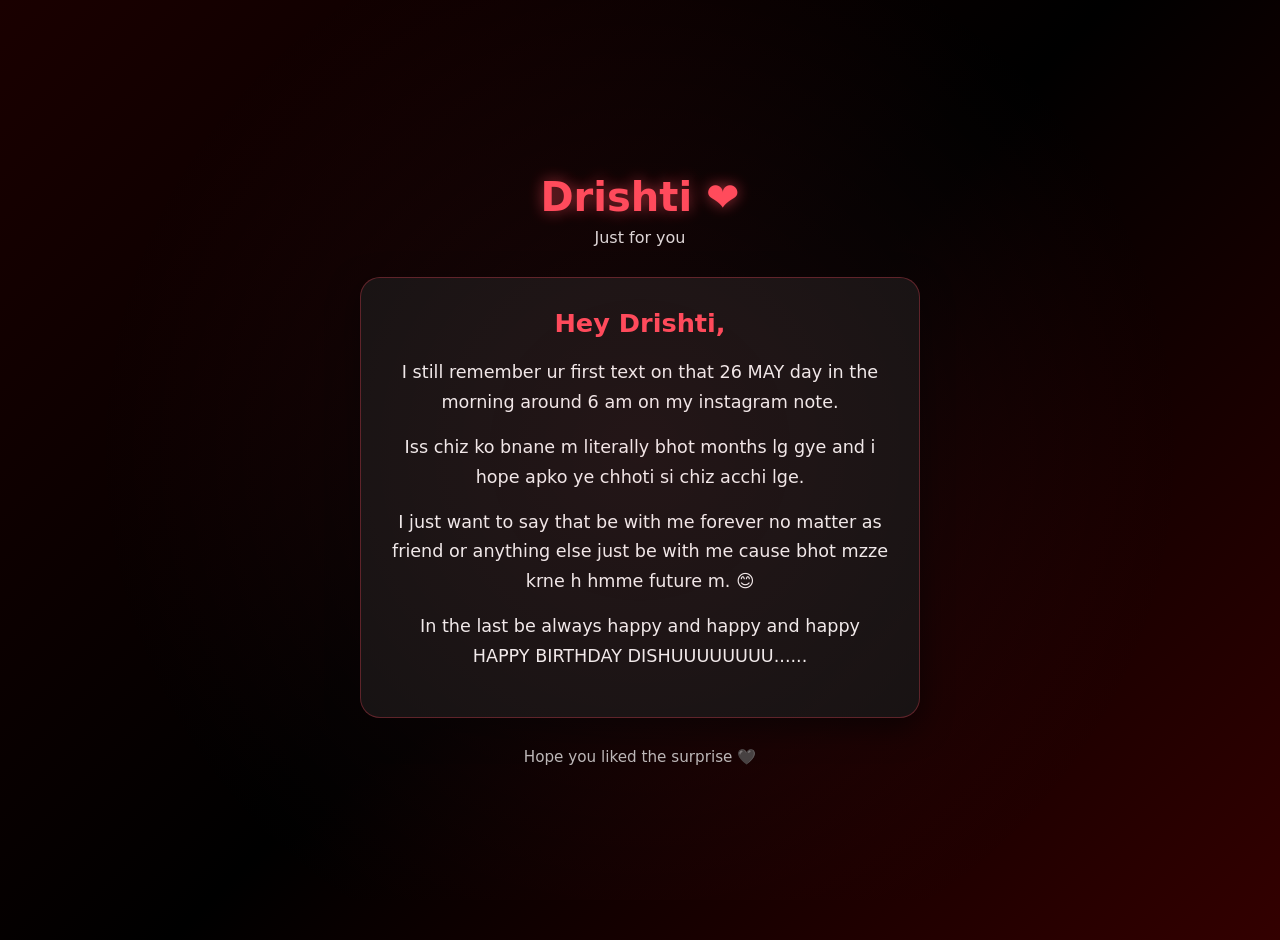
==== special.html @ 06cab968 "Add files via upload" ====
<!DOCTYPE html>
<html lang="en">
<head>
  <meta charset="UTF-8" />
  <meta name="viewport" content="width=device-width, initial-scale=1.0" />
  <title>For Drishti</title>
  <link rel="stylesheet" href="style.css" />
</head>
<body>
  <div class="background-overlay"></div>
  
  <div class="special-container">
    <header class="special-header">
      <h1>Drishti ❤️</h1>
      <p class="special-subtitle">Just for you</p>
    </header>
    
    <section class="special-message">
      <h2>Hey Drishti,</h2>
      <div class="message-lines">
        <!-- EDIT THESE LINES WITH YOUR WORDS -->
        <p>I still remember ur first text on that 26 MAY day in the morning around 6 am on my instagram note.</p>
        <p>Iss chiz ko bnane m literally bhot months lg gye and i hope apko ye chhoti si chiz acchi lge.</p>
        <p>I just want to say that be with me forever no matter as friend or anything else just be with me cause bhot mzze krne h hmme future m. 😊</p>
        <p>In the last be always happy and happy and happy
HAPPY BIRTHDAY DISHUUUUUUUU......</p>
      </div>
    </section>
    
    <footer class="special-footer">
      <p>Hope you liked the surprise 🖤</p>
    </footer>
  </div>
</body>
</html>
---- style.css ----
* {
  margin: 0;
  padding: 0;
  box-sizing: border-box;
}

body {
  font-family: system-ui, -apple-system, BlinkMacSystemFont, "Segoe UI", sans-serif;
  background: linear-gradient(135deg, #1a0000 0%, #000 50%, #330000 100%);
  color: #f5f5f5;
  min-height: 100vh;
  display: flex;
  justify-content: center;
  padding: 20px;
  position: relative;
}

/* Softer red overlay */
.background-overlay {
  position: fixed;
  inset: 0;
  background: radial-gradient(circle at center, rgba(255, 75, 92, 0.08), transparent 70%);
  pointer-events: none;
  z-index: 0;
}

.container {
  max-width: 900px;
  width: 100%;
  position: relative;
  z-index: 1;
}

/* Main heading - softer glow */
.main-header {
  text-align: center;
  margin-bottom: 24px;
}

.main-header h1 {
  font-size: 1.9rem;
  line-height: 1.3;
  color: #ff4b5c;
  text-shadow: 0 0 8px rgba(255, 75, 92, 0.4); /* Reduced glow */
}

.subtitle {
  margin-top: 8px;
  font-size: 0.95rem;
  color: #dddddd;
}

/* Cards - subtle borders */
.card {
  background: rgba(20, 20, 20, 0.95);
  border-radius: 18px;
  padding: 18px 20px;
  border: 1px solid rgba(255, 75, 92, 0.2); /* Less intense border */
  box-shadow: 0 4px 20px rgba(0, 0, 0, 0.6);
  margin-bottom: 22px;
}

.card h2 {
  font-size: 1.4rem;
  margin-bottom: 10px;
  color: #ff4b5c;
}

.card .message {
  font-size: 0.98rem;
  line-height: 1.5;
  color: #f1f1f1;
}

/* Photos */
.photos {
  margin-bottom: 22px;
}

.photos h2 {
  font-size: 1.25rem;
  margin-bottom: 10px;
  color: #ffb3b8;
}

.photo-grid {
  display: grid;
  grid-template-columns: repeat(auto-fit, minmax(130px, 1fr));
  gap: 12px;
}

.photo-item {
  position: relative;
  overflow: hidden;
  border-radius: 14px;
  border: 1px solid rgba(255, 75, 92, 0.3); /* Subtle border */
  box-shadow: 0 4px 12px rgba(0, 0, 0, 0.7);
}

.photo-item img {
  width: 100%;
  height: 100%;
  object-fit: cover;
  display: block;
  transition: transform 0.4s ease;
}

.photo-item:hover img {
  transform: scale(1.03);
}

/* Reasons */
.reasons {
  background: rgba(25, 25, 25, 0.95);
  border-radius: 16px;
  padding: 16px 18px;
  border: 1px solid rgba(255, 75, 92, 0.15); /* Very subtle */
  margin-bottom: 20px;
}

.reasons h2 {
  font-size: 1.2rem;
  margin-bottom: 8px;
  color: #ffb3b8;
}

.reasons ul {
  list-style: none;
}

.reasons li {
  font-size: 0.95rem;
  margin-bottom: 6px;
  padding-left: 14px;
  position: relative;
  color: #f3f3f3;
}

.reasons li::before {
  content: "•";
  position: absolute;
  left: 0;
  color: #ff4b5c;
}

.footer {
  text-align: center;
  font-size: 0.9rem;
  color: #bbbbbb;
  margin-bottom: 6px;
}

@media (max-width: 600px) {
  body {
    padding: 14px;
  }

  .main-header h1 {
    font-size: 1.4rem;
  }

  .card,
  .reasons {
    padding: 14px 13px;
  }
}/* Surprise Button */
.surprise-btn {
  text-align: center;
  margin-bottom: 24px;
}

.surprise-btn button {
  background: linear-gradient(45deg, #ff4b5c, #ff6b7a);
  color: white;
  border: none;
  padding: 12px 28px;
  font-size: 1.1rem;
  border-radius: 25px;
  cursor: pointer;
  box-shadow: 0 4px 15px rgba(255, 75, 92, 0.4);
  transition: all 0.3s ease;
}

.surprise-btn button:hover {
  transform: translateY(-2px);
  box-shadow: 0 6px 20px rgba(255, 75, 92, 0.6);
}

/* Surprise Page */
.surprise-container {
  min-height: 100vh;
  display: flex;
  flex-direction: column;
  justify-content: center;
  align-items: center;
  text-align: center;
  padding: 20px;
  background: linear-gradient(135deg, #ff4b5c, #000 70%);
}

.confetti {
  position: absolute;
  top: 0;
  left: 0;
  width: 100%;
  height: 100%;
  pointer-events: none;
  background: 
    radial-gradient(2px 2px at 20px 30px, #ffeb3b),
    radial-gradient(2px 2px at 40px 70px, #ffc107),
    radial-gradient(1px 1px at 90px 40px, #ff9800),
    radial-gradient(1px 1px at 130px 80px, #ffeb3b);
  animation: confetti-fall 3s linear infinite;
}

@keyframes confetti-fall {
  to { transform: translateY(100vh) rotate(720deg); }
}

.surprise-container h1 {
  font-size: 2.5rem;
  color: #fff;
  margin-bottom: 10px;
  text-shadow: 0 0 20px rgba(255, 255, 255, 0.8);
}

.surprise-text {
  font-size: 1.3rem;
  color: #ffebee;
  margin-bottom: 20px;
}

.close-btn {
  background: rgba(255, 255, 255, 0.2);
  color: white;
  border: 2px solid rgba(255, 255, 255, 0.5);
  padding: 12px 24px;
  font-size: 1rem;
  border-radius: 25px;
  cursor: pointer;
  backdrop-filter: blur(10px);
}

@media (max-width: 600px) {
  .surprise-container h1 { font-size: 2rem; }
}
/* Surprise Button */
.surprise-btn {
  text-align: center;
  margin-bottom: 24px;
}

.surprise-btn button {
  background: linear-gradient(45deg, #ff4b5c, #ff6b7a);
  color: white;
  border: none;
  padding: 12px 28px;
  font-size: 1.1rem;
  border-radius: 25px;
  cursor: pointer;
  box-shadow: 0 4px 15px rgba(255, 75, 92, 0.4);
  transition: all 0.3s ease;
}

.surprise-btn button:hover {
  transform: translateY(-2px);
  box-shadow: 0 6px 20px rgba(255, 75, 92, 0.6);
}

/* Cool Popup */
.surprise-popup {
  display: none;
  position: fixed;
  top: 0;
  left: 0;
  width: 100%;
  height: 100%;
  background: rgba(0, 0, 0, 0.9);
  z-index: 1000;
  justify-content: center;
  align-items: center;
  backdrop-filter: blur(5px);
}

.popup-content {
  background: linear-gradient(135deg, rgba(255, 75, 92, 0.95), rgba(0, 0, 0, 0.9));
  border-radius: 25px;
  padding: 40px 30px;
  text-align: center;
  max-width: 400px;
  width: 90%;
  box-shadow: 0 20px 40px rgba(255, 75, 92, 0.3);
  border: 2px solid rgba(255, 255, 255, 0.2);
  animation: popupSlide 0.4s ease-out;
}

@keyframes popupSlide {
  from {
    opacity: 0;
    transform: scale(0.7) translateY(-30px);
  }
  to {
    opacity: 1;
    transform: scale(1) translateY(0);
  }
}

.popup-content h1 {
  font-size: 2.2rem;
  color: #fff;
  margin-bottom: 15px;
  text-shadow: 0 0 15px rgba(255, 255, 255, 0.8);
}

.surprise-text {
  font-size: 1.2rem;
  color: #ffebee;
  margin-bottom: 15px;
}

.click-here-btn {
  background: linear-gradient(45deg, #ff4b5c, #ff6b7a);
  color: white;
  border: none;
  padding: 14px 30px;
  font-size: 1.1rem;
  border-radius: 30px;
  cursor: pointer;
  box-shadow: 0 6px 20px rgba(255, 75, 92, 0.4);
  transition: all 0.3s ease;
  font-weight: 600;
}

.click-here-btn:hover {
  transform: translateY(-3px);
  box-shadow: 0 8px 25px rgba(255, 75, 92, 0.6);
}

@media (max-width: 600px) {
  .popup-content {
    padding: 30px 20px;
    margin: 20px;
  }
  
  .popup-content h1 {
    font-size: 1.8rem;
  }
}
/* Add this to your existing CSS at the end */

/* Surprise Popup Photos */
.popup-photos {
  margin: 25px 0;
}

.popup-photos h3 {
  color: #ffb3b8;
  font-size: 1.1rem;
  margin-bottom: 15px;
}

.popup-photos .photo-grid {
  display: grid;
  grid-template-columns: repeat(auto-fit, minmax(100px, 1fr));
  gap: 10px;
}

.popup-photos .photo-item {
  border-radius: 12px;
  border: 1px solid rgba(255, 75, 92, 0.3);
  overflow: hidden;
  box-shadow: 0 4px 12px rgba(0, 0, 0, 0.7);
}

.popup-photos .photo-item img {
  width: 100%;
  height: 120px;
  object-fit: cover;
  transition: transform 0.3s ease;
}

.popup-photos .photo-item:hover img {
  transform: scale(1.05);
}

/* Rest of popup styles (keep from previous) */
.surprise-popup {
  display: none;
  position: fixed;
  top: 0;
  left: 0;
  width: 100%;
  height: 100%;
  background: rgba(0, 0, 0, 0.9);
  z-index: 1000;
  justify-content: center;
  align-items: center;
  backdrop-filter: blur(5px);
}

.popup-content {
  background: linear-gradient(135deg, rgba(255, 75, 92, 0.95), rgba(0, 0, 0, 0.9));
  border-radius: 25px;
  padding: 30px 25px;
  text-align: center;
  max-width: 450px;
  width: 90%;
  max-height: 85vh;
  overflow-y: auto;
  box-shadow: 0 20px 40px rgba(255, 75, 92, 0.3);
  border: 2px solid rgba(255, 255, 255, 0.2);
  animation: popupSlide 0.4s ease-out;
}

@keyframes popupSlide {
  from { opacity: 0; transform: scale(0.7) translateY(-30px); }
  to { opacity: 1; transform: scale(1) translateY(0); }
}

.popup-content h1 {
  font-size: 2.2rem;
  color: #fff;
  margin-bottom: 10px;
  text-shadow: 0 0 15px rgba(255, 255, 255, 0.8);
}

.surprise-text {
  font-size: 1.2rem;
  color: #ffebee;
  margin-bottom: 10px;
}

.click-here-btn {
  background: linear-gradient(45deg, #ff4b5c, #ff6b7a);
  color: white;
  border: none;
  padding: 14px 30px;
  font-size: 1.1rem;
  border-radius: 30px;
  cursor: pointer;
  box-shadow: 0 6px 20px rgba(255, 75, 92, 0.4);
  transition: all 0.3s ease;
  font-weight: 600;
  margin-top: 10px;
}

.click-here-btn:hover {
  transform: translateY(-3px);
  box-shadow: 0 8px 25px rgba(255, 75, 92, 0.6);
}

/* Button styles (keep from before) */
.surprise-btn {
  text-align: center;
  margin-bottom: 24px;
}

.surprise-btn button {
  background: linear-gradient(45deg, #ff4b5c, #ff6b7a);
  color: white;
  border: none;
  padding: 12px 28px;
  font-size: 1.1rem;
  border-radius: 25px;
  cursor: pointer;
  box-shadow: 0 4px 15px rgba(255, 75, 92, 0.4);
  transition: all 0.3s ease;
}

.surprise-btn button:hover {
  transform: translateY(-2px);
  box-shadow: 0 6px 20px rgba(255, 75, 92, 0.6);
}

@media (max-width: 600px) {
  .popup-content {
    padding: 25px 20px;
    margin: 15px;
  }
  
  .popup-content h1 { font-size: 1.8rem; }
  
  .popup-photos .photo-item img { height: 100px; }
}
/* Surprise Popup Photos */
.popup-photos {
  margin: 25px 0;
}

.popup-photos h3 {
  color: #ffb3b8;
  font-size: 1.1rem;
  margin-bottom: 15px;
}

.popup-photos .photo-grid {
  display: grid;
  grid-template-columns: repeat(auto-fit, minmax(100px, 1fr));
  gap: 10px;
}

.popup-photos .photo-item {
  border-radius: 12px;
  border: 1px solid rgba(255, 75, 92, 0.3);
  overflow: hidden;
  box-shadow: 0 4px 12px rgba(0, 0, 0, 0.7);
}

.popup-photos .photo-item img {
  width: 100%;
  height: 120px;
  object-fit: cover;
  transition: transform 0.3s ease;
}

.popup-photos .photo-item:hover img {
  transform: scale(1.05);
}

/* Popup wrapper and content */
.surprise-popup {
  display: none;
  position: fixed;
  top: 0;
  left: 0;
  width: 100%;
  height: 100%;
  background: rgba(0,0,0,0.9);
  z-index: 1000;
  justify-content: center;
  align-items: center;
  backdrop-filter: blur(5px);
}

.popup-content {
  background: linear-gradient(135deg, rgba(255,75,92,0.95), rgba(0,0,0,0.9));
  border-radius: 25px;
  padding: 30px 25px;
  text-align: center;
  max-width: 450px;
  width: 90%;
  max-height: 85vh;
  overflow-y: auto;
  box-shadow: 0 20px 40px rgba(255,75,92,0.3);
  border: 2px solid rgba(255,255,255,0.2);
  animation: popupSlide 0.4s ease-out;
}

@keyframes popupSlide {
  from {opacity: 0; transform: scale(0.7) translateY(-30px);}
  to {opacity: 1; transform: scale(1) translateY(0);}
}

.popup-content h1 {
  font-size: 2.2rem;
  color: #fff;
  margin-bottom: 10px;
  text-shadow: 0 0 15px rgba(255,255,255,0.8);
}

.surprise-text {
  font-size: 1.2rem;
  color: #ffebee;
  margin-bottom: 10px;
}

.click-here-btn {
  background: linear-gradient(45deg, #ff4b5c, #ff6b7a);
  color: white;
  border: none;
  padding: 14px 30px;
  font-size: 1.1rem;
  border-radius: 30px;
  cursor: pointer;
  box-shadow: 0 6px 20px rgba(255,75,92,0.4);
  transition: all 0.3s ease;
  font-weight: 600;
  margin-top: 10px;
}

.click-here-btn:hover {
  transform: translateY(-3px);
  box-shadow: 0 8px 25px rgba(255,75,92,0.6);
}/* Special Page Styles */
.special-container {
  min-height: 100vh;
  display: flex;
  flex-direction: column;
  justify-content: center;
  align-items: center;
  text-align: center;
  padding: 20px;
  max-width: 600px;
  margin: 0 auto;
}

.special-header {
  margin-bottom: 30px;
}

.special-header h1 {
  font-size: 2.5rem;
  color: #ff4b5c;
  text-shadow: 0 0 15px rgba(255, 75, 92, 0.6);
  margin-bottom: 8px;
}

.special-subtitle {
  font-size: 1rem;
  color: #dddddd;
}

.special-message {
  background: rgba(20, 20, 20, 0.95);
  border-radius: 20px;
  padding: 30px;
  border: 1px solid rgba(255, 75, 92, 0.3);
  box-shadow: 0 10px 30px rgba(0, 0, 0, 0.7);
  margin-bottom: 30px;
}

.special-message h2 {
  font-size: 1.6rem;
  color: #ff4b5c;
  margin-bottom: 20px;
}

.message-lines p {
  font-size: 1.1rem;
  line-height: 1.7;
  color: #f1f1f1;
  margin-bottom: 15px;
}

.special-footer {
  color: #bbbbbb;
  font-size: 0.95rem;
}

@media (max-width: 600px) {
  .special-header h1 { font-size: 2rem; }
  .special-message { padding: 25px 20px; margin: 0 10px; }
  .message-lines p { font-size: 1rem; }
}
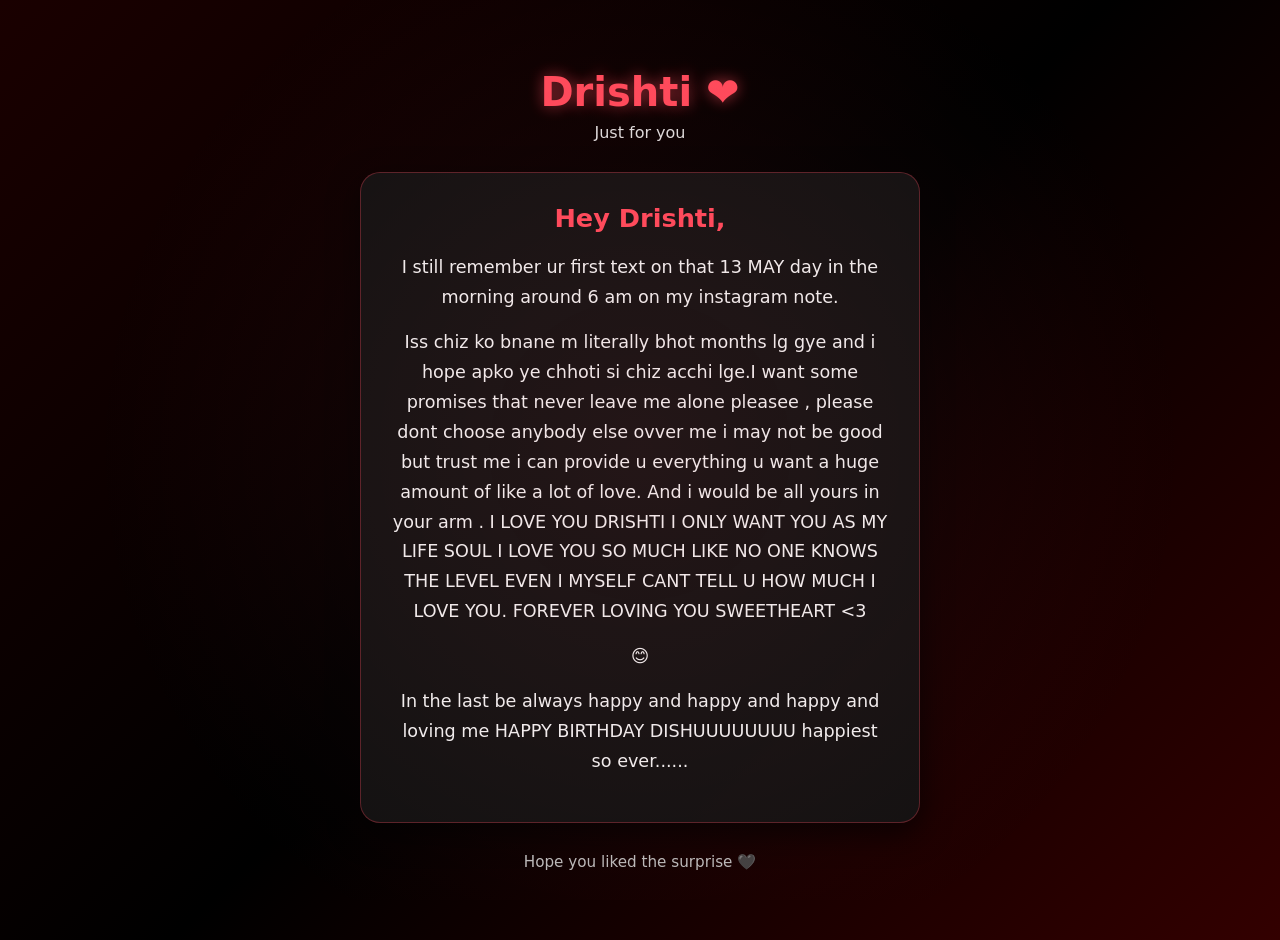
==== commit fd68785a: "Add files via upload" ====
--- a/special.html
+++ b/special.html
@@ -19,11 +19,11 @@
       <h2>Hey Drishti,</h2>
       <div class="message-lines">
         <!-- EDIT THESE LINES WITH YOUR WORDS -->
-        <p>I still remember ur first text on that 26 MAY day in the morning around 6 am on my instagram note.</p>
-        <p>Iss chiz ko bnane m literally bhot months lg gye and i hope apko ye chhoti si chiz acchi lge.</p>
-        <p>I just want to say that be with me forever no matter as friend or anything else just be with me cause bhot mzze krne h hmme future m. 😊</p>
-        <p>In the last be always happy and happy and happy
-HAPPY BIRTHDAY DISHUUUUUUUU......</p>
+        <p>I still remember ur first text on that 13 MAY day in the morning around 6 am on my instagram note.</p>
+        <p>Iss chiz ko bnane m literally bhot months lg gye and i hope apko ye chhoti si chiz acchi lge.I want some promises that never leave me alone pleasee , please dont choose anybody else ovver me i may not be good but trust me i can provide u everything u want a huge amount of like a lot of love. And i would be all yours in your arm . I LOVE YOU DRISHTI I ONLY WANT YOU AS MY LIFE SOUL I LOVE YOU SO MUCH LIKE NO ONE KNOWS THE LEVEL EVEN I MYSELF CANT TELL U HOW MUCH I LOVE YOU. FOREVER LOVING YOU SWEETHEART <3</p>
+        <p>😊</p>
+        <p>In the last be always happy and happy and happy and loving me
+HAPPY BIRTHDAY DISHUUUUUUUU happiest so ever......</p>
       </div>
     </section>
     
